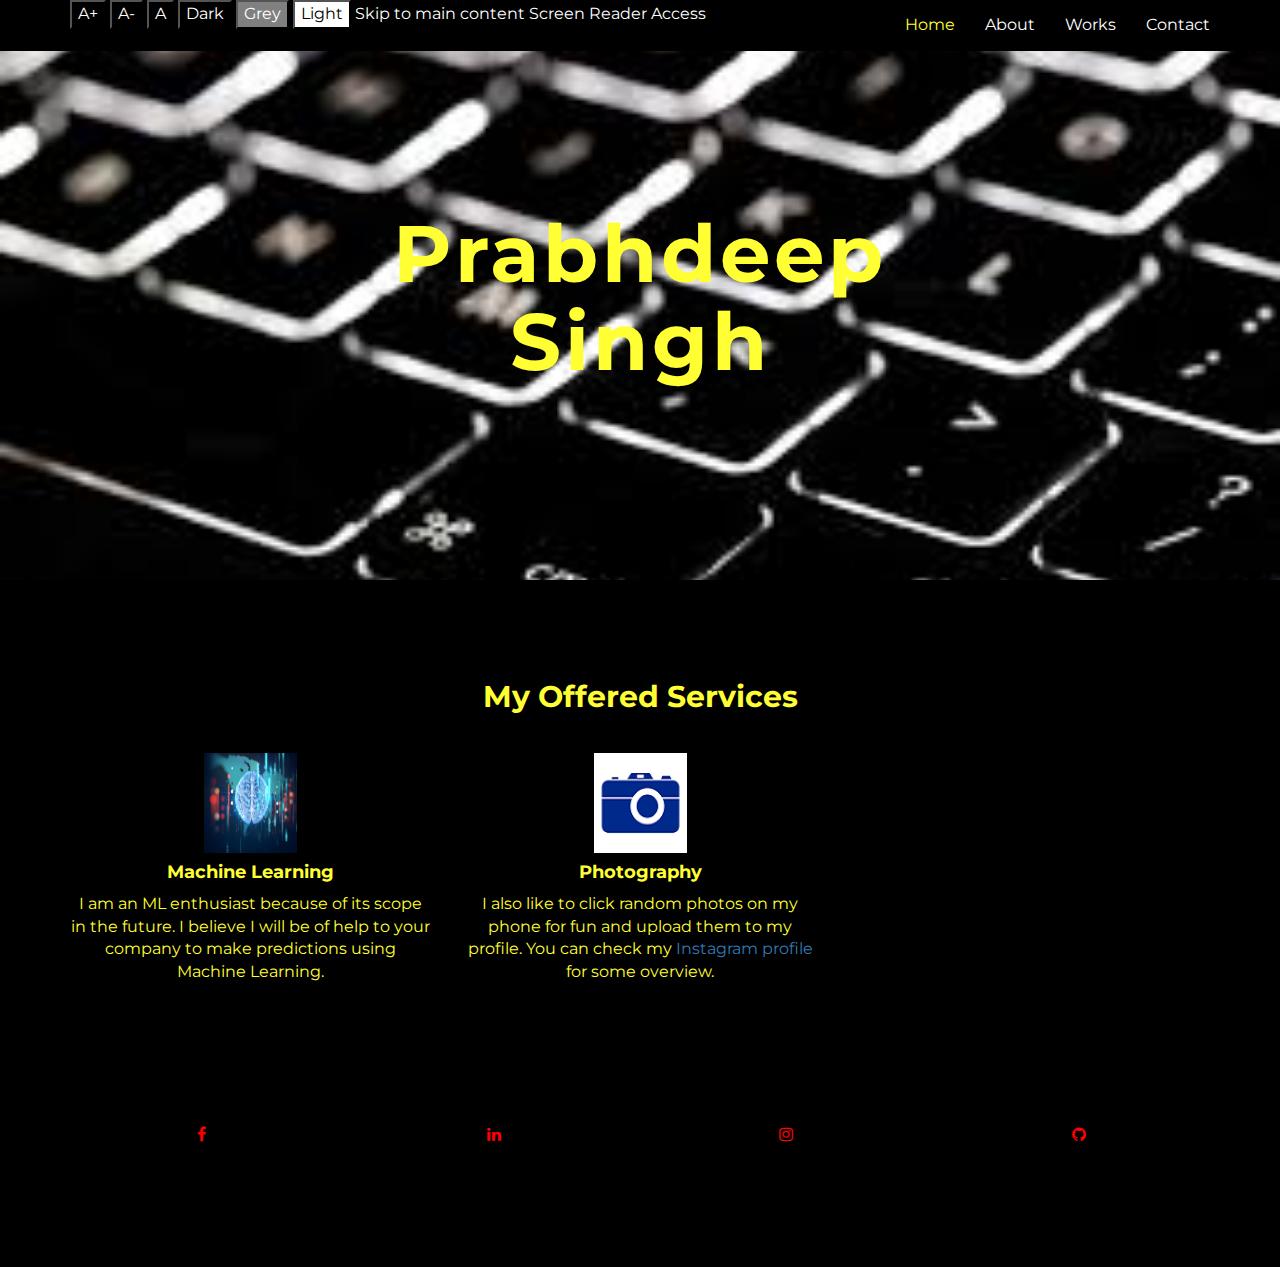
==== index.html @ a5210ebf "Fixed Known Issues" ====
<!DOCTYPE html>
 <html lang="en">
 <head>
<meta charset="utf-8">
<title>Prabhdeep Singh</title>
<meta content="width=device-width, initial-scale=1.0" name="viewport">
<meta content="Prabhdeep,Singh,Prabhdeep Singh" name="keywords">
<meta content="A portfolio of my work" name="description">
<link href="img/favicon.png" rel="icon">
<link href="img/apple-touch-icon.png" rel="apple-touch-icon">
<link href="https://fonts.googleapis.com/css?family=Montserrat:300,400,500,700" rel="stylesheet">
<link href="lib/bootstrap/css/bootstrap.min.css" rel="stylesheet">
<link href="lib/font-awesome/css/font-awesome.min.css" rel="stylesheet">
<link href="css/style.css" rel="stylesheet">
 </head>
 <body>
<div class="navbar navbar-default navbar-fixed-top" role="navigation">
    
  <div class="container">
      
    <div class="navbar-header">
        
      <button type="button" class="navbar-toggle" data-toggle="collapse" data-target=".navbar-collapse">
            
          <span class="sr-only">Toggle navigation</span>
            
          <span class="icon-bar"></span>
            
          <span class="icon-bar"></span>
            
          <span class="icon-bar"></span>
      
          <button onclick="increaseTxt();" aria-label="Increase font size">A+</button>
      
          <button onclick="decreaseTxt();" aria-label="Decrease font size">A-</button>
      
          <button onclick="defaultTxt();" aria-label="Reset Font Size">A</button>
      
          <button onclick="dark();" title="Dark Theme" id="dark">Dark</button>

          <button onclick="grey();" title="Grey Theme" id="grey">Grey</button>
      
          <button onclick="light();" title="Light Theme" id="light">Light</button>
      
          <a href="#maincontent" title="click to reach main content" class="down">Skip to main content</a>

          <a href="screenreader.html" title="click here to open screen reader page" class="down">Screen Reader Access</a>
      
        </button>
      
    </div>
     
    <div class="navbar-collapse collapse">
        
      <ul class="nav navbar-nav navbar-right">
          
        <li class="active"><a href="index.html" aria-label="Home Page" class="links">Home</a></li>
          
        <li><a href="about.html" aria-label="click here to open About page" class="links">About</a></li>
          
        <li><a href="works.html" class="smoothscroll" aria-label="click here to open Works page" class="links">Works</a></li>
          
        <li><a href="contact.html" class="smoothscroll" aria-label="click here to open Contact page" class="links">Contact</a></li>
        
      </ul>
      
    </div>
   </div>
</div>
<div id="headerwrap" title="Prabhdeep Singh" tabindex="0">
    
  <div class="container">
      
    <div class="row">
        
     <div class="col-lg-6 col-lg-offset-3">          
       <h1 tabindex="0">Prabhdeep Singh</h1>
       
    </div>
      
    </div>
    
  </div>
  
</div>
  
<section id="works">
  
<div class="container" tabindex="0">
    
  <div class="row centered mt mb" tabindex="0">
     
      <h2 id="maincontent" tabindex="0">My Offered Services</h1>
      
      <div class="col-lg-4 col-md-4 col-sm-4 gallery">
      
      <img src="img/ml.jpg" height="100px" width="93px" alt="Machine Learning" tabindex="0">
     
      <h4 tabindex="0">Machine Learning</h4>
     
      <p tabindex="0">I am an ML enthusiast because of its scope in the future. I believe I will be of help to your company to make predictions using Machine Learning.</p>
     
    </div> 
     
    <div class="col-lg-4 col-md-4 col-sm-4 gallery">
     
     <img src="img/photo.png" height="100px" width="93px" alt="Photography" tabindex="0">
    
    <h4 tabindex="0">Photography</h4>
    
    <p tabindex="0">I also like to click random photos on my phone for fun and upload them to my profile. You can check my <a href="https://www.instagram.com/prabhdeep.singh.3499/">Instagram profile</a> for some overview.</p>
     
    </div>
 </div>
</section>
<div id="social" tabindex="0">
  <style>
    a > em{
      color: red !important;
    }
  </style>
    
  <div class="container">
      
    <div class="row centered">
      <div class="col-lg-3">
       <a href="https://www.facebook.com/prabhdeep.singh.3499" aria-label="click here to open Facebook page"><em class="fa fa-facebook"></em></a>
        
      </div>
       
    <div class="col-lg-3">
          
      <a href="https://www.linkedin.com/in/prabhdeep-singh-946672156/" aria-label="click here to open Linkedin page"><em class="fa fa-linkedin"></em></a>
       
    </div>
       
    <div class="col-lg-3">
          
      <a href="https://www.instagram.com/prabhdeep.singh.3499/" aria-label="click here to open Instagram page"><em class="fa fa-instagram"></em></a>
       
    </div>
        
    <div class="col-lg-3">
          
      <a href="https://github.com/prabhdeepsingh3499" aria-label="click here to open Github page"><em class="fa fa-github"></em></a>
      
    </div>
    
    </div>
   
  </div>
  
</div>

 <script src="lib/jquery/jquery.min.js"></script>
 <script src="lib/bootstrap/js/bootstrap.min.js"></script>
 <script src="lib/php-mail-form/validate.js"></script>
 <script src="js/main.js"></script>
 </body>
 </html>
---- css/style.css ----
/**
* Template Name: Instant
* Template URL: https://templatemag.com/instant-bootstrap-personal-template/
* Author: TemplateMag.com
* License: https://templatemag.com/license/
*/

/* ==========================================================================
   Base Styles, Bootstrap Modifications & Fonts Import
   ========================================================================== */

.down{
  color: white;
}
button{
  background-color: black;
  color: white;
}
#dark{
  background-color: black;
  color: white;
}
#grey{
  background-color: gray;
}
#light{
  background-color: white;
  color: black;
}
body{
    background: black;
  }
::-moz-selection {
    background: #f2c2c9;
    color: #a4003a;
    text-shadow: none;
}

::selection {
    background: #16a085;
    color: #a4003a;
    text-shadow: none;
}

/*
 * A better looking default horizontal rule
 */

 hr {
    display: block;
    height: 1px;
    border: 0;
    border-top: 1px solid #FFFF33;
    margin: 1em 0;
    padding: 0;
}

.centered {
	text-align: center
}

.mt {
	margin-top: 80px;
}

.mb {
	margin-bottom: 80px;
}

/* ==========================================================================
   General styles
   ========================================================================== */


body {
    font-family: 'Montserrat', sans-serif;
    font-weight: 400;
    font-size: 16px;

    -webkit-font-smoothing: antialiased;
    -webkit-overflow-scrolling: touch;
}

h1, h2, h3, h4, h5, h6 {
	font-weight: 700;
    color: #FFFF33;
}


.navbar-brand {
	font-weight: 700;
}

.navbar-default .navbar-brand, .navbar-default .navbar-brand:hover {
	color: #FFFF33;
}

.navbar-default {
	border-color: transparent;
  background-color: black;
}

.navbar-default .navbar-nav > .active > a, .navbar-default .navbar-nav > .active > a:hover, .navbar-default .navbar-nav > .active > a:focus {
	color: #FFFF33;
	background-color: transparent;
}

.navbar-default .navbar-nav > li > a {
	color:white;
}

.navbar-default .navbar-nav > li > a:hover, .navbar-default .navbar-nav > li > a:focus {
	color: #1abc9c;
}

.navbar-default .navbar-toggle {
  border: none;
  border-color: #fff;
}

.navbar-default .navbar-toggle:hover {
  background: #666;
}

.navbar-default .navbar-toggle .icon-bar {
  background-color: #fff;
}
/* ==========================================================================
   Wrap Sections
   ========================================================================== */

#headerwrap {
	background: url(../img/keyboard.jfif) no-repeat center top;
	margin-top: -70px;
	padding-top: 250px;
	text-align:center;
	background-attachment: relative;
	background-position: center center;
	min-height: 650px;
	width: 100%;

    -webkit-background-size: 100%;
    -moz-background-size: 100%;
    -o-background-size: 100%;
    background-size: 100%;

    -webkit-background-size: cover;
    -moz-background-size: cover;
    -o-background-size: cover;
    background-size: cover;
}

#headerwrap h1 {
	color:#FFFF33;
	padding-top: 10px;
	padding-bottom: 20px;
	letter-spacing: 4px;
	font-size: 80px;
	font-weight: bold;
}

#headerwrap h4 {
	font-weight: 400;
	color: #ffffff
}

@media (max-width: 768px) {
  #headerwrap {
    padding-top: 180px;
  }
}

#social {
	padding-top: 50px;
	padding-bottom: 50px;
	background-color: black;
}

#social i {
	font-size: 40px;
	color: #4a4a4a
}

#social i:hover {
	color: #1abc9c
}

#footerwrap {
	padding-top: 70px;
	padding-bottom: 50px;
	background-color: #2f2f2f;
}

#footerwrap p {
	color: #f2f2f2;
	margin-left: 10px;
}

#workwrap {
	background: url(../img/work.jpg) no-repeat center top;
	margin-top: -70px;
	padding-top: 250px;
	text-align:center;
	background-attachment: relative;
	background-position: center center;
	min-height: 650px;
	width: 100%;

    -webkit-background-size: 100%;
    -moz-background-size: 100%;
    -o-background-size: 100%;
    background-size: 100%;

    -webkit-background-size: cover;
    -moz-background-size: cover;
    -o-background-size: cover;
    background-size: cover;
}

#workwrap h1 {
	color:#FFFF33;
	padding-top: 10px;
	padding-bottom: 20px;
	letter-spacing: 4px;
	font-size: 80px;
	font-weight: bold;
}

#workwrap h4 {
	font-weight: 400;
	color: #ffffff
}

#aboutwrap {
	background: url(../img/DSC_0218.JPG) no-repeat center top;
	margin-top: -70px;
	padding-top: 250px;
	text-align:center;
	background-attachment: relative;
	background-position: center center;
	min-height: 550px;
	width: 100%;

    -webkit-background-size: 100%;
    -moz-background-size: 100%;
    -o-background-size: 100%;
    background-size: 100%;

    -webkit-background-size: cover;
    -moz-background-size: cover;
    -o-background-size: cover;
    background-size: cover;
}


/* Gallery */
.gallery {
	margin-top: 30px;
}

.gallery img:hover {
	opacity: 0.4;
}


/* Contact Form */

#contactwrap {
	background: url(../img/contact.jpg) no-repeat center top;
	margin-top: -70px;
	padding-top: 250px;
	text-align:center;
	background-attachment: relative;
	background-position: center center;
	min-height: 650px;
	width: 100%;
  background-size: 100%;
  background-size: cover;
}

#contactwrap h1 {
	color:#FFFF33;
	padding-top: 10px;
	padding-bottom: 20px;
	letter-spacing: 4px;
	font-size: 60px;
	font-weight: bold;
}

#contactwrap h4 {
	font-weight: 400;
	color: #ffffff
}

#contact {
  padding: 40px 0;
}

#contact h2 {
  font-size: 36px;
  margin-bottom: 30px;
}

.contact-form label {
   color: #999;
}

.contact-form input, .contact-form textarea {
  padding: 10px 12px;
  border-radius: 0;
  box-shadow: none;
  font-size: 14px;
  height: auto;
}

.contact-form .form-send {
  text-align: center;
}

.contact-form .form-send button  {
  background:red;
  border: 0;
  padding: 14px 40px;
  color:black;
  transition: 0.4s;
  cursor: pointer;
  font-size: 16px;
  margin-top: 15px;
}

.contact-form .form-send button:hover {
  background:red;
}

.contact-form .validate {
  display: none;
  color: red;
  margin: 0 0 15px 0;
  font-weight: 400;
  font-size: 13px;
}

.contact-form .loading {
  display: none;
  color: #555;
  background: #fff;
  text-align: center;
  padding: 15px;
  margin: 15px 0;
}

.contact-form .loading:before {
  content: "";
  display: inline-block;
  border-radius: 50%;
  width: 24px;
  height: 24px;
  border: 3px solid #18d26e;
  border-top-color: #eee;
  -webkit-animation: animate-loading 1s linear infinite;
  animation: animate-loading 1s linear infinite;
}

@-webkit-keyframes animate-loading {
  0% {
    -webkit-transform: rotate(0deg);
    transform: rotate(0deg);
  }

  100% {
    -webkit-transform: rotate(360deg);
    transform: rotate(360deg);
  }
}

@keyframes animate-loading {
  0% {
    -webkit-transform: rotate(0deg);
    transform: rotate(0deg);
  }

  100% {
    -webkit-transform: rotate(360deg);
    transform: rotate(360deg);
  }
}

.contact-form .error-message {
  display: none;
  color: #fff;
  background: #ed3c0d;
  text-align: center;
  padding: 15px;
  font-weight: 600;
  margin: 15px 0;
}

.contact-form .sent-message {
  display: none;
  color: #fff;
  background: #18d26e;
  text-align: center;
  padding: 15px;
  font-weight: 600;
  margin: 15px 0;
}

/* Copyrights */

#copyrights {
  background: #222222;
  padding: 20px 0;
  text-align: center;
}

#copyrights p {
  margin-bottom: 5px;
  color: #fff;
}

#copyrights a {
  color: #1abc9c;
}

.credits {
  color: #999;
}
p{
  color: #FFFF33;
}
tr,td{
  color: #FFFF33;
}
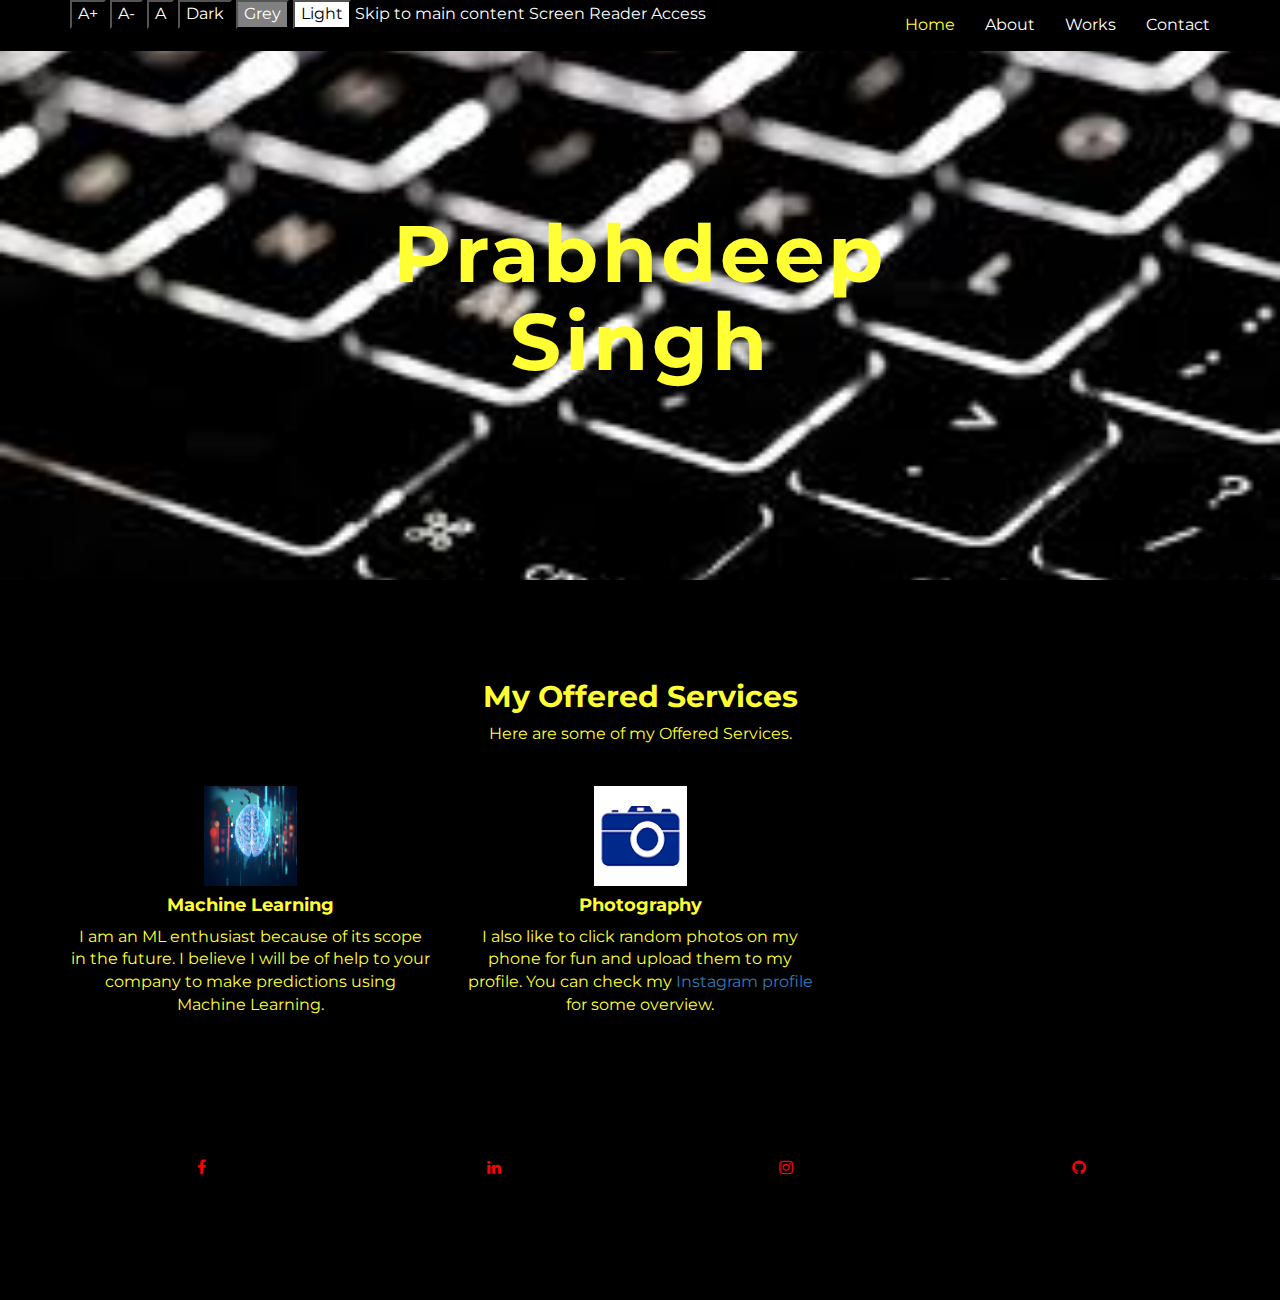
==== commit 1eef90a3: "Fixed Mistakes" ====
--- a/index.html
+++ b/index.html
@@ -90,7 +90,9 @@
     
   <div class="row centered mt mb" tabindex="0">
      
-      <h2 id="maincontent" tabindex="0">My Offered Services</h1>
+      <h2 id="maincontent" tabindex="0">My Offered Services</h2>
+
+      <p tabindex="0">Here are some of my Offered Services.</p>
       
       <div class="col-lg-4 col-md-4 col-sm-4 gallery">
       
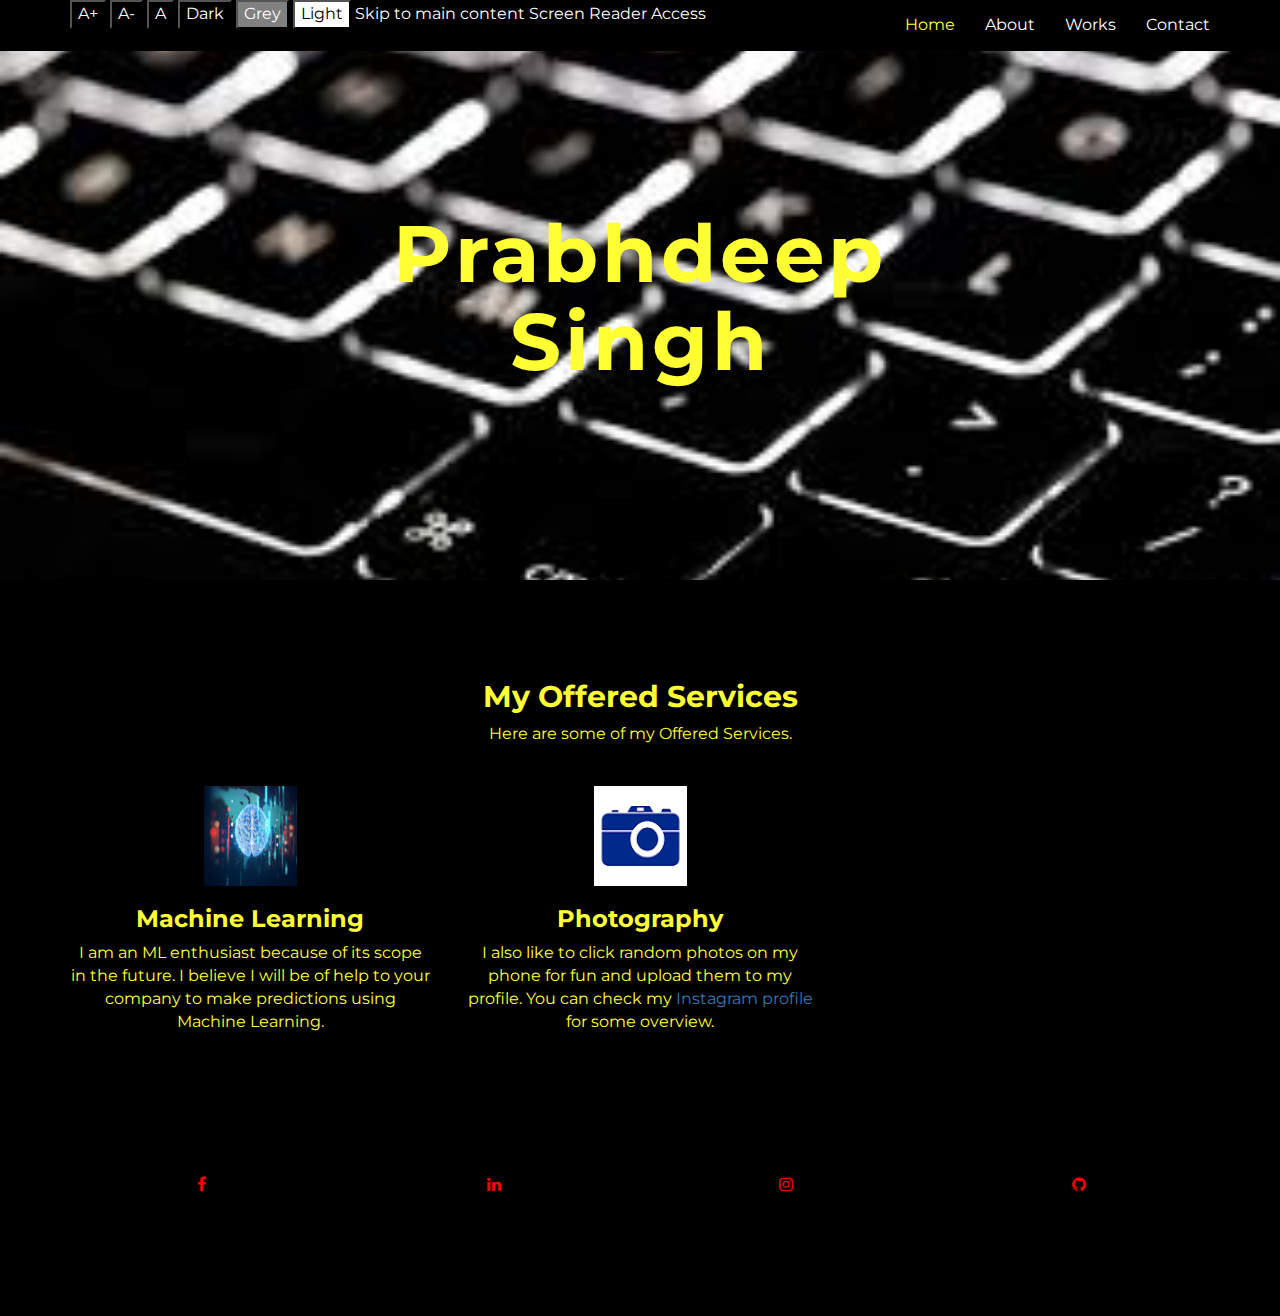
==== commit 17cb6bc6: "Finally Fixed Known Problems" ====
--- a/index.html
+++ b/index.html
@@ -98,7 +98,7 @@
       
       <img src="img/ml.jpg" height="100px" width="93px" alt="Machine Learning" tabindex="0">
      
-      <h4 tabindex="0">Machine Learning</h4>
+      <h3 tabindex="0">Machine Learning</h3>
      
       <p tabindex="0">I am an ML enthusiast because of its scope in the future. I believe I will be of help to your company to make predictions using Machine Learning.</p>
      
@@ -108,7 +108,7 @@
      
      <img src="img/photo.png" height="100px" width="93px" alt="Photography" tabindex="0">
     
-    <h4 tabindex="0">Photography</h4>
+    <h3 tabindex="0">Photography</h3>
     
     <p tabindex="0">I also like to click random photos on my phone for fun and upload them to my profile. You can check my <a href="https://www.instagram.com/prabhdeep.singh.3499/">Instagram profile</a> for some overview.</p>
      
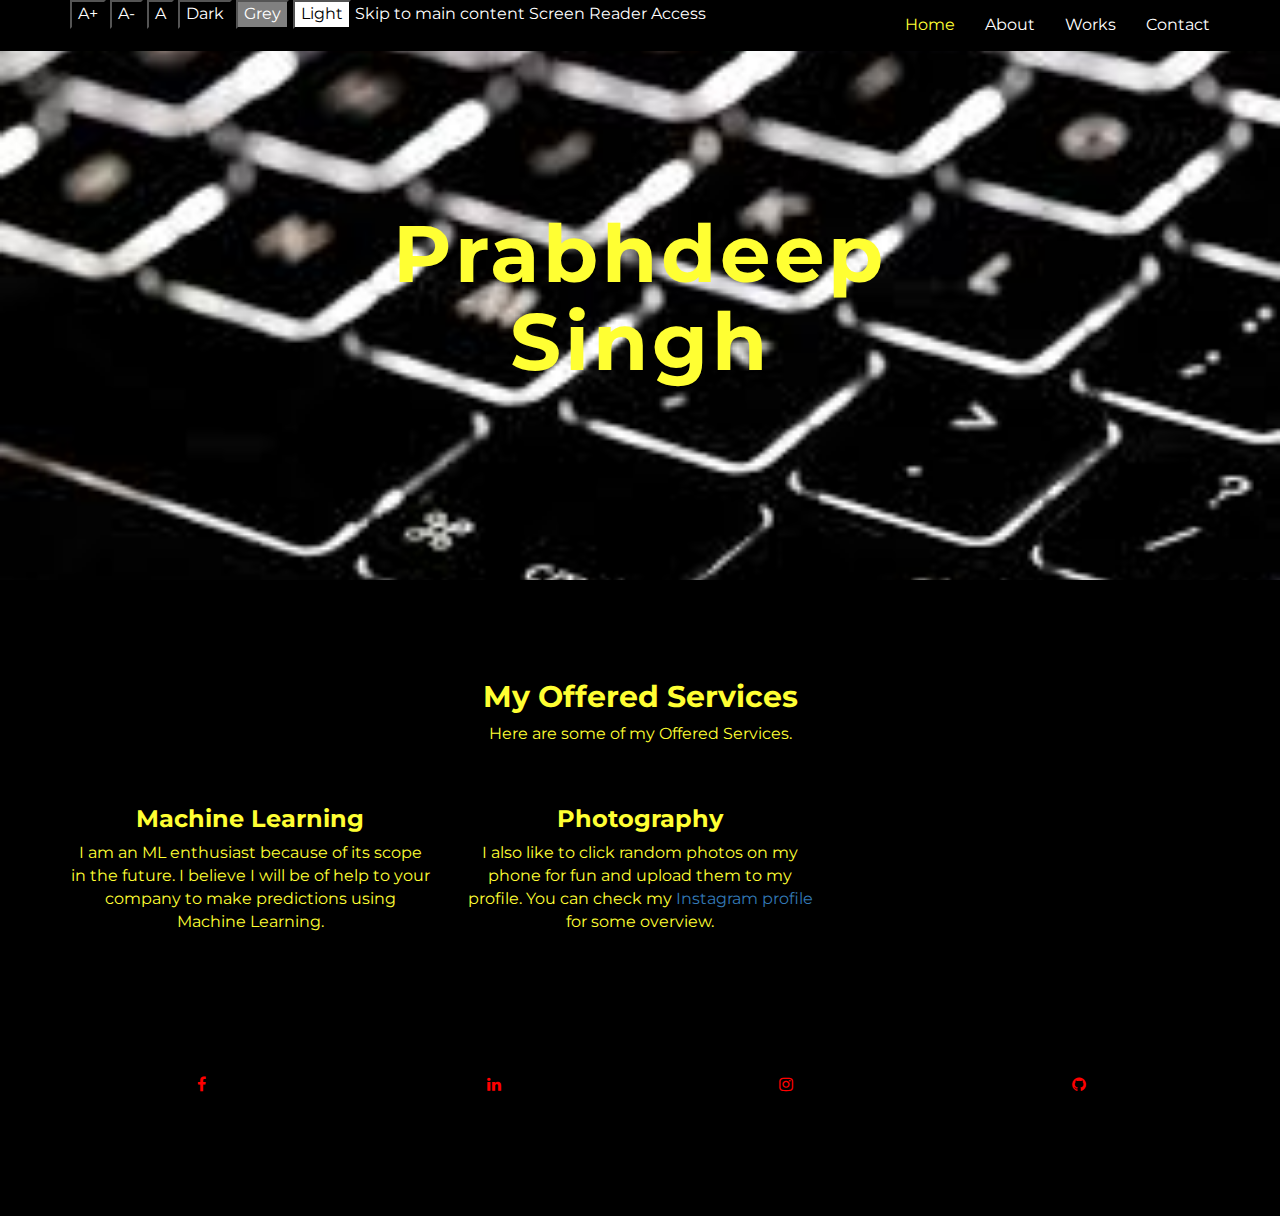
==== commit 850ab877: "Form Trial" ====
--- a/index.html
+++ b/index.html
@@ -96,7 +96,6 @@
       
       <div class="col-lg-4 col-md-4 col-sm-4 gallery">
       
-      <img src="img/ml.jpg" height="100px" width="93px" alt="Machine Learning" tabindex="0">
      
       <h3 tabindex="0">Machine Learning</h3>
      
@@ -106,7 +105,6 @@
      
     <div class="col-lg-4 col-md-4 col-sm-4 gallery">
      
-     <img src="img/photo.png" height="100px" width="93px" alt="Photography" tabindex="0">
     
     <h3 tabindex="0">Photography</h3>
     
--- a/css/style.css
+++ b/css/style.css
@@ -8,7 +8,11 @@
 /* ==========================================================================
    Base Styles, Bootstrap Modifications & Fonts Import
    ========================================================================== */
-
+label{
+  display: inline-block;
+  float: left;
+  text-align: right;
+}
 .down{
   color: white;
 }
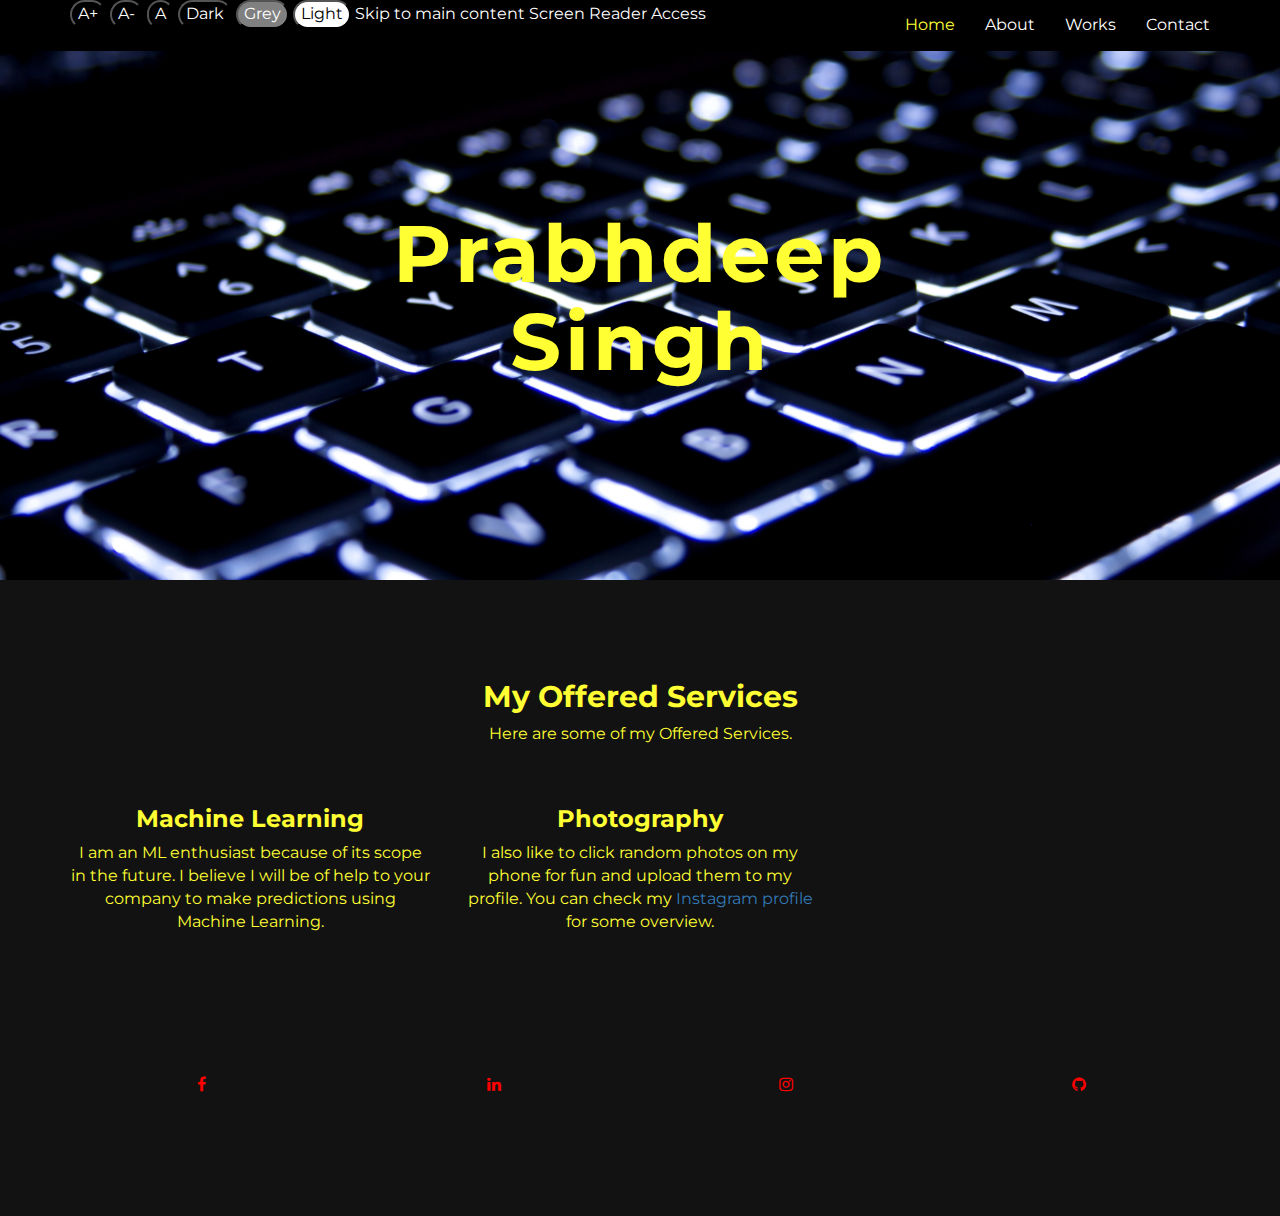
==== commit a0a9dbcf: "added new work" ====
--- a/index.html
+++ b/index.html
@@ -1,160 +1,170 @@
- <!DOCTYPE html>
- <html lang="en">
- <head>
-<meta charset="utf-8">
-<title>Prabhdeep Singh</title>
-<meta content="width=device-width, initial-scale=1.0" name="viewport">
-<meta content="Prabhdeep,Singh,Prabhdeep Singh" name="keywords">
-<meta content="A portfolio of my work" name="description">
-<link href="img/favicon.png" rel="icon">
-<link href="img/apple-touch-icon.png" rel="apple-touch-icon">
-<link href="https://fonts.googleapis.com/css?family=Montserrat:300,400,500,700" rel="stylesheet">
-<link href="lib/bootstrap/css/bootstrap.min.css" rel="stylesheet">
-<link href="lib/font-awesome/css/font-awesome.min.css" rel="stylesheet">
-<link href="css/style.css" rel="stylesheet">
- </head>
- <body>
-<div class="navbar navbar-default navbar-fixed-top" role="navigation">
-    
-  <div class="container">
-      
-    <div class="navbar-header">
-        
-      <button type="button" class="navbar-toggle" data-toggle="collapse" data-target=".navbar-collapse">
-            
+<!DOCTYPE html>
+<html lang="en">
+
+<head>
+  <meta charset="utf-8">
+  <title>Prabhdeep Singh</title>
+  <meta content="width=device-width, initial-scale=1.0" name="viewport">
+  <meta content="Prabhdeep,Singh,Prabhdeep Singh" name="keywords">
+  <meta content="A portfolio of my work" name="description">
+  <link href="img/favicon.png" rel="icon">
+  <link href="img/apple-touch-icon.png" rel="apple-touch-icon">
+  <link href="https://fonts.googleapis.com/css?family=Montserrat:300,400,500,700" rel="stylesheet">
+  <link href="lib/bootstrap/css/bootstrap.min.css" rel="stylesheet">
+  <link href="lib/font-awesome/css/font-awesome.min.css" rel="stylesheet">
+  <link href="css/style.css" rel="stylesheet">
+</head>
+
+<body>
+  <div class="navbar navbar-default navbar-fixed-top" role="navigation">
+
+    <div class="container">
+
+      <div class="navbar-header">
+
+        <button type="button" class="navbar-toggle" data-toggle="collapse" data-target=".navbar-collapse">
+
           <span class="sr-only">Toggle navigation</span>
-            
+
           <span class="icon-bar"></span>
-            
+
           <span class="icon-bar"></span>
-            
+
           <span class="icon-bar"></span>
-      
-          <button onclick="increaseTxt();" aria-label="Increase font size">A+</button>
-      
-          <button onclick="decreaseTxt();" aria-label="Decrease font size">A-</button>
-      
-          <button onclick="defaultTxt();" aria-label="Reset Font Size">A</button>
-      
+
+          <button onclick="increaseTxt();" title="Increase font size">A+</button>
+
+          <button onclick="decreaseTxt();" title="Decrease font size">A-</button>
+
+          <button onclick="defaultTxt();" title="Reset Font Size">A</button>
+
           <button onclick="dark();" title="Dark Theme" id="dark">Dark</button>
 
           <button onclick="grey();" title="Grey Theme" id="grey">Grey</button>
-      
+
           <button onclick="light();" title="Light Theme" id="light">Light</button>
-      
+
           <a href="#maincontent" title="click to reach main content" class="down">Skip to main content</a>
 
-          <a href="screenreader.html" title="click here to open screen reader page" class="down">Screen Reader Access</a>
-      
+          <a href="screenreader.html" title="click here to open screen reader page" class="down">Screen Reader
+            Access</a>
+
         </button>
-      
+
+      </div>
+
+      <div class="navbar-collapse collapse">
+
+        <ul class="nav navbar-nav navbar-right">
+
+          <li class="active"><a href="index.html" title="Home Page" class="links">Home</a></li>
+
+          <li><a href="about.html" title="About page" class="links">About</a></li>
+
+          <li><a href="works.html" class="smoothscroll" title="Works page" class="links">Works</a></li>
+
+          <li><a href="contact.html" class="smoothscroll" aria-label="Contact page" class="links">Contact</a></li>
+
+        </ul>
+
+      </div>
     </div>
-     
-    <div class="navbar-collapse collapse">
-        
-      <ul class="nav navbar-nav navbar-right">
-          
-        <li class="active"><a href="index.html" aria-label="Home Page" class="links">Home</a></li>
-          
-        <li><a href="about.html" aria-label="click here to open About page" class="links">About</a></li>
-          
-        <li><a href="works.html" class="smoothscroll" aria-label="click here to open Works page" class="links">Works</a></li>
-          
-        <li><a href="contact.html" class="smoothscroll" aria-label="click here to open Contact page" class="links">Contact</a></li>
-        
-      </ul>
-      
+  </div>
+  <div id="headerwrap" title="Prabhdeep Singh" tabindex="0">
+
+    <div class="container">
+
+      <div class="row">
+
+        <div class="col-lg-6 col-lg-offset-3">
+          <h1 tabindex="0">Prabhdeep Singh</h1>
+
+        </div>
+
+      </div>
+
     </div>
-   </div>
-</div>
-<div id="headerwrap" title="Prabhdeep Singh" tabindex="0">
-    
-  <div class="container">
-      
-    <div class="row">
-        
-     <div class="col-lg-6 col-lg-offset-3">          
-       <h1 tabindex="0">Prabhdeep Singh</h1>
-       
+
+  </div>
+
+  <section id="works">
+
+    <div class="container" tabindex="0">
+
+      <div class="row centered mt mb" tabindex="0">
+
+        <h2 id="maincontent" tabindex="0">My Offered Services</h2>
+
+        <p tabindex="0">Here are some of my Offered Services.</p>
+
+        <div class="col-lg-4 col-md-4 col-sm-4 gallery">
+
+
+          <h3 tabindex="0">Machine Learning</h3>
+
+          <p tabindex="0">I am an ML enthusiast because of its scope in the future. I believe I will be of help to your
+            company to make predictions using Machine Learning.</p>
+
+        </div>
+
+        <div class="col-lg-4 col-md-4 col-sm-4 gallery">
+
+
+          <h3 tabindex="0">Photography</h3>
+
+          <p tabindex="0">I also like to click random photos on my phone for fun and upload them to my profile. You can
+            check my <a href="https://www.instagram.com/prabhdeep.singh.3499/">Instagram profile</a> for some overview.
+          </p>
+
+        </div>
+      </div>
+  </section>
+  <div id="social" tabindex="0">
+    <style>
+      a>em {
+        color: red !important;
+      }
+    </style>
+
+    <div class="container">
+
+      <div class="row centered">
+        <div class="col-lg-3">
+          <a href="https://www.facebook.com/prabhdeep.singh.3499" title="Facebook page"><em
+              class="fa fa-facebook"></em></a>
+
+        </div>
+
+        <div class="col-lg-3">
+
+          <a href="https://www.linkedin.com/in/prabhdeep-singh-946672156/" title="Linkedin page"><em
+              class="fa fa-linkedin"></em></a>
+
+        </div>
+
+        <div class="col-lg-3">
+
+          <a href="https://www.instagram.com/prabhdeep.singh.3499/" title="Instagram page"><em
+              class="fa fa-instagram"></em></a>
+
+        </div>
+
+        <div class="col-lg-3">
+
+          <a href="https://github.com/prabhdeepsingh3499" title="Github page"><em class="fa fa-github"></em></a>
+
+        </div>
+
+      </div>
+
     </div>
-      
-    </div>
-    
+
   </div>
-  
-</div>
-  
-<section id="works">
-  
-<div class="container" tabindex="0">
-    
-  <div class="row centered mt mb" tabindex="0">
-     
-      <h2 id="maincontent" tabindex="0">My Offered Services</h2>
 
-      <p tabindex="0">Here are some of my Offered Services.</p>
-      
-      <div class="col-lg-4 col-md-4 col-sm-4 gallery">
-      
-     
-      <h3 tabindex="0">Machine Learning</h3>
-     
-      <p tabindex="0">I am an ML enthusiast because of its scope in the future. I believe I will be of help to your company to make predictions using Machine Learning.</p>
-     
-    </div> 
-     
-    <div class="col-lg-4 col-md-4 col-sm-4 gallery">
-     
-    
-    <h3 tabindex="0">Photography</h3>
-    
-    <p tabindex="0">I also like to click random photos on my phone for fun and upload them to my profile. You can check my <a href="https://www.instagram.com/prabhdeep.singh.3499/">Instagram profile</a> for some overview.</p>
-     
-    </div>
- </div>
-</section>
-<div id="social" tabindex="0">
-  <style>
-    a > em{
-      color: red !important;
-    }
-  </style>
-    
-  <div class="container">
-      
-    <div class="row centered">
-      <div class="col-lg-3">
-       <a href="https://www.facebook.com/prabhdeep.singh.3499" aria-label="click here to open Facebook page"><em class="fa fa-facebook"></em></a>
-        
-      </div>
-       
-    <div class="col-lg-3">
-          
-      <a href="https://www.linkedin.com/in/prabhdeep-singh-946672156/" aria-label="click here to open Linkedin page"><em class="fa fa-linkedin"></em></a>
-       
-    </div>
-       
-    <div class="col-lg-3">
-          
-      <a href="https://www.instagram.com/prabhdeep.singh.3499/" aria-label="click here to open Instagram page"><em class="fa fa-instagram"></em></a>
-       
-    </div>
-        
-    <div class="col-lg-3">
-          
-      <a href="https://github.com/prabhdeepsingh3499" aria-label="click here to open Github page"><em class="fa fa-github"></em></a>
-      
-    </div>
-    
-    </div>
-   
-  </div>
-  
-</div>
+  <script src="lib/jquery/jquery.min.js"></script>
+  <script src="lib/bootstrap/js/bootstrap.min.js"></script>
+  <script src="lib/php-mail-form/validate.js"></script>
+  <script src="js/main.js"></script>
+</body>
 
- <script src="lib/jquery/jquery.min.js"></script>
- <script src="lib/bootstrap/js/bootstrap.min.js"></script>
- <script src="lib/php-mail-form/validate.js"></script>
- <script src="js/main.js"></script>
- </body>
- </html>
+</html>--- a/css/style.css
+++ b/css/style.css
@@ -8,7 +8,19 @@
 /* ==========================================================================
    Base Styles, Bootstrap Modifications & Fonts Import
    ========================================================================== */
-label{
+.works_link{
+  color: white;
+  text-decoration: none;
+}
+   .works_button{
+  color: white;
+  background-color:#FF0000;
+  border-radius: 30px;
+  width: auto;
+  padding: 0.5em;
+  border-color: black;
+}
+   label{
   display: inline-block;
   float: left;
   text-align: right;
@@ -19,6 +31,7 @@
 button{
   background-color: black;
   color: white;
+  border-radius: 20px;
 }
 #dark{
   background-color: black;
@@ -32,7 +45,7 @@
   color: black;
 }
 body{
-    background: black;
+    background: #121212;
   }
 ::-moz-selection {
     background: #f2c2c9;
@@ -134,7 +147,7 @@
    ========================================================================== */
 
 #headerwrap {
-	background: url(../img/keyboard.jfif) no-repeat center top;
+	background: url(../img/keyboard.jpg) no-repeat center top;
 	margin-top: -70px;
 	padding-top: 250px;
 	text-align:center;
@@ -177,7 +190,7 @@
 #social {
 	padding-top: 50px;
 	padding-bottom: 50px;
-	background-color: black;
+	background-color: #121212;
 }
 
 #social i {
